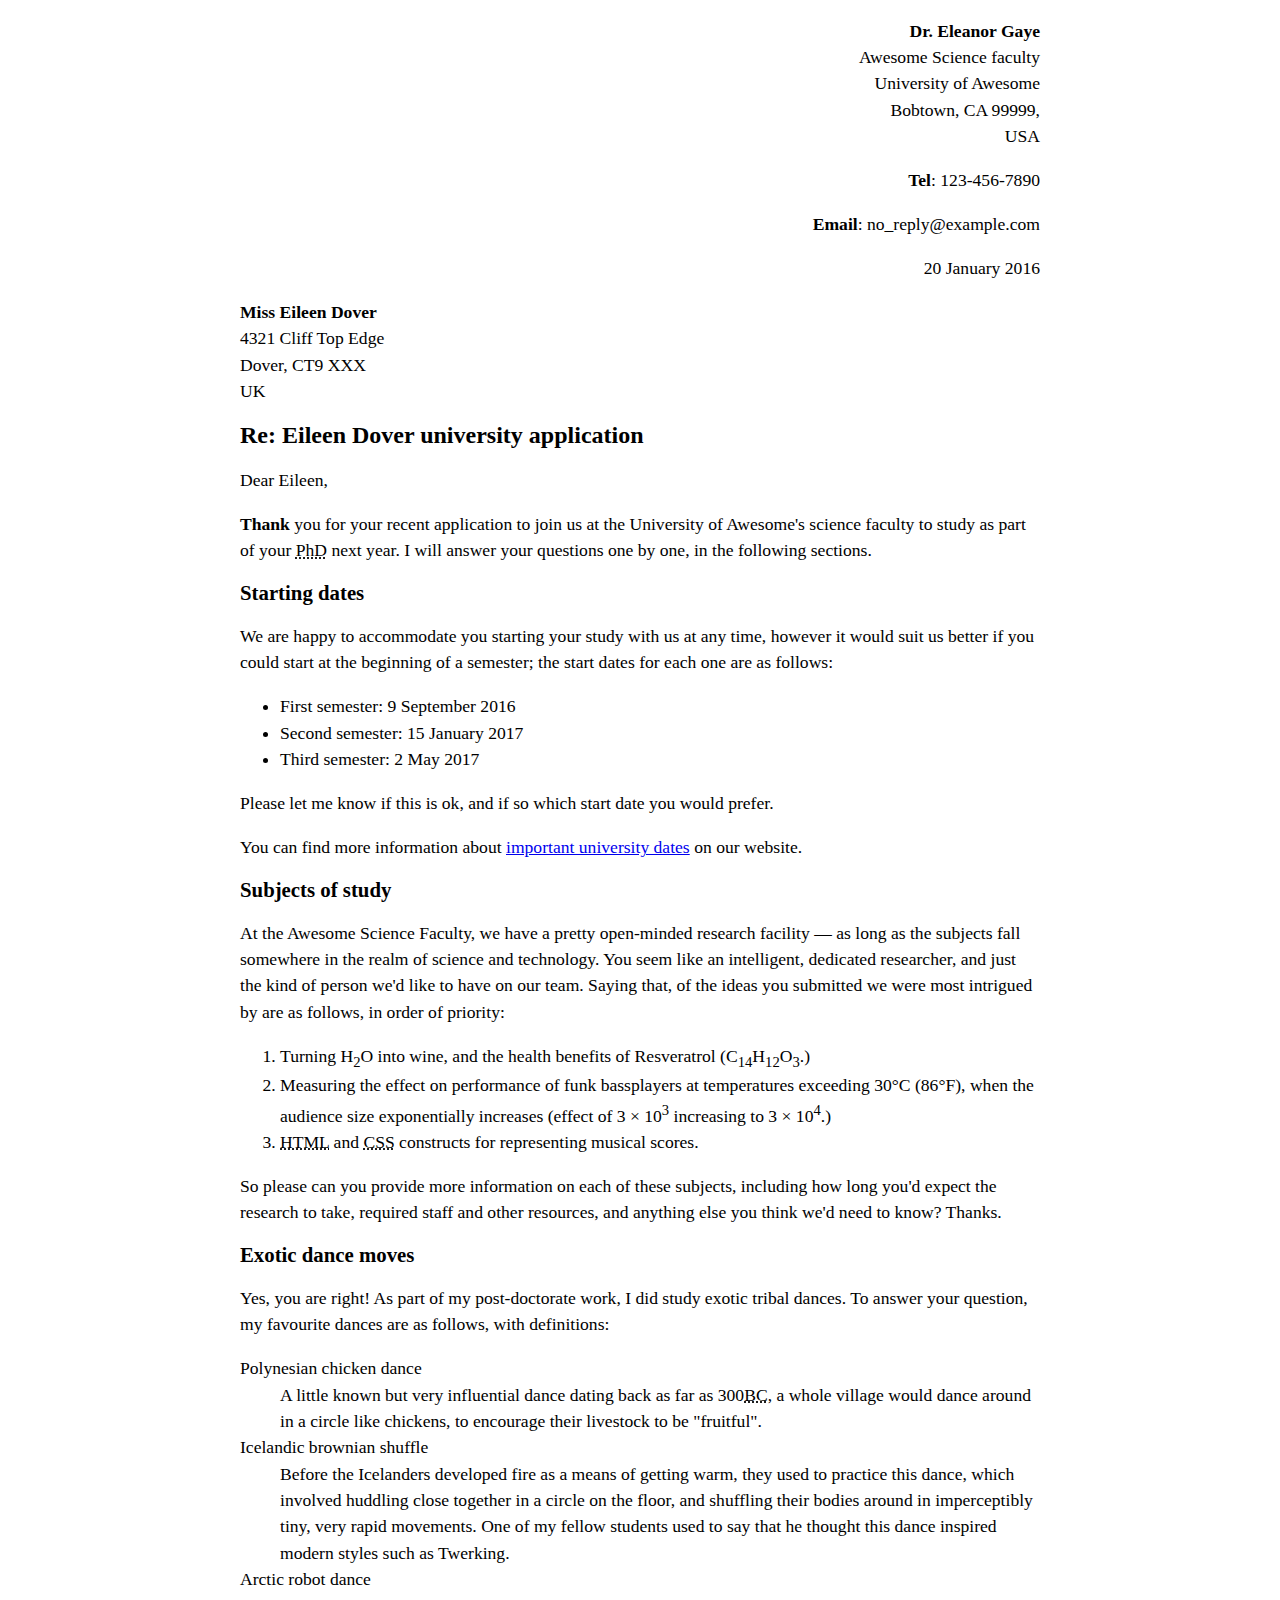
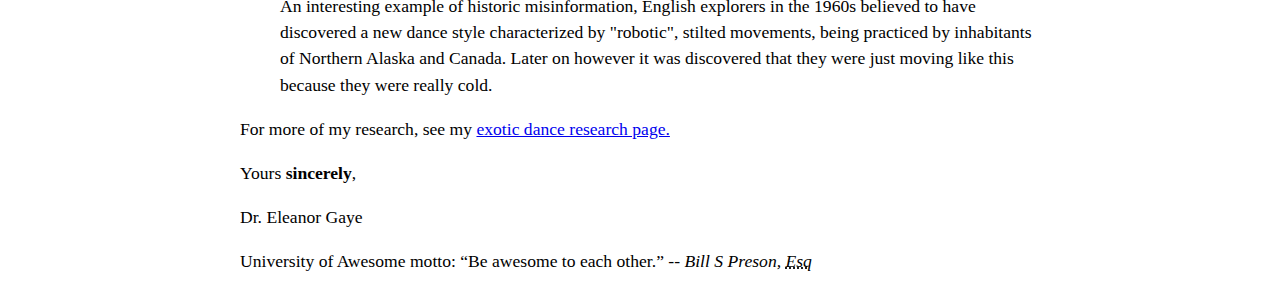
==== letter-markup/index.html @ ba02592e "Skills Check 2" ====
<!DOCTYPE html>
<html lang="en">
    <head>
        <meta charset="utf-8">
        <meta name="viewport" content="width=device-width, inital-scale=1.0">
        <meta name="author" content="Dylan Newhard">
        <title>Awesome science application correspondance</title>
        <style>
            html {
            font-size: 16px;
            }
            body {
            max-width: 800px;
            margin: 0 auto;
            }
            .sender-column {
            text-align: right;
            }
            h1 {
            font-size: 1.5rem;
            }
            h2 {
            font-size: 1.3rem;
            }
            p, ul, ol, dl, address {
            font-size: 1.1rem;
            }
            p, li, dd, dt, address {
            line-height: 1.5;
            }
            address {
            font-style: normal;
            margin: 1rem 0;
            }
            </style>
    </head>
    <body>
        <address class="sender-column">
            <p>
                <strong>Dr. Eleanor Gaye</strong><br>
                Awesome Science faculty<br>
                University of Awesome<br>
                Bobtown, CA 99999,<br>
                USA
            </p>
            <p><strong>Tel</strong>: 123-456-7890<br></p>
            <p><strong>Email</strong>: no_reply@example.com<br></p>
        </address>
            <p class="sender-column"><time datetime="2016-01-20">20 January 2016</time></p>
        
    
<address>
    <p>
        <strong>Miss Eileen Dover</strong><br>
        4321 Cliff Top Edge<br>
        Dover, CT9 XXX<br>
        UK
    </p>
</address>

<h1>Re: Eileen Dover university application</h1>

<p>Dear Eileen,</p>

<p><strong>Thank</strong> you for your recent application to join us at the University of Awesome's science faculty to study as part of your <abbr title="Philosophy Doctorate">PhD</abbr> next year. I will answer your questions one by one, in the following sections.</p>

<h2>Starting dates</h2>

<p>We are happy to accommodate you starting your study with us at any time, however it would suit us better if you could start at the beginning of a semester; the start dates for each one are as follows:</p>

<ul>
    <li>First semester: <time datetime="2016-09-09">9 September 2016</time></li>
    <li>Second semester: <time datetime="2017-01-15">15 January 2017</time></li>
    <li>Third semester: <time datetime="2017-05-02">2 May 2017</time></li>
</ul>

<p>Please let me know if this is ok, and if so which start date you would prefer.</p>

<p>You can find more information about <a href="http://example.com" title="University of Awesome | Important Dates 2016-17">important university dates</a> on our website.</p>


<h2>Subjects of study</h2>

<p>At the Awesome Science Faculty, we have a pretty open-minded research facility — as long as the subjects fall somewhere in the realm of science and technology. You seem like an intelligent, dedicated researcher, and just the kind of person we'd like to have on our team. Saying that, of the ideas you submitted we were most intrigued by are as follows, in order of priority:</p>

<ol>
    <li>Turning H<sub>2</sub>O into wine, and the health benefits of Resveratrol (C<sub>14</sub>H<sub>12</sub>O<sub>3</sub>.)</li>
    <li>Measuring the effect on performance of funk bassplayers at temperatures exceeding 30°C (86°F), when the audience size exponentially increases (effect of 3 × 10<sup>3</sup> increasing to 3 × 10<sup>4</sup>.)</li>
    <li><abbr title="HyperText Markup Language">HTML</abbr> and <abbr title="Cascading Style Sheets">CSS</abbr> constructs for representing musical scores.</li>
</ol>

<p>So please can you provide more information on each of these subjects, including how long you'd expect the research to take, required staff and other resources, and anything else you think we'd need to know? Thanks.</p>

<h2>Exotic dance moves</h2>

<p>Yes, you are right! As part of my post-doctorate work, I did study exotic tribal dances. To answer your question, my favourite dances are as follows, with definitions:</p>

<dl>
    <dt>Polynesian chicken dance</dt>
    <dd>A little known but very influential dance dating back as far as 300<abbr title="Before Christ">BC</abbr>, a whole village would dance around in a circle like chickens, to encourage their livestock to be "fruitful".</dd>
    <dt>Icelandic brownian shuffle</dt>
    <dd>Before the Icelanders developed fire as a means of getting warm, they used to practice this dance, which involved huddling close together in a circle on the floor, and shuffling their bodies around in imperceptibly tiny, very rapid movements. One of my fellow students used to say that he thought this dance inspired modern styles such as Twerking.</dd>
    <dt>Arctic robot dance</dt>
    <dd>An interesting example of historic misinformation, English explorers in the 1960s believed to have discovered a new dance style characterized by "robotic", stilted movements, being practiced by inhabitants of Northern Alaska and Canada. Later on however it was discovered that they were just moving like this because they were really cold.</dd>
</dl>

<p>For more of my research, see my <a href="http://example.com" title="Dr. Eleanor Gaye | Exotic Dance Research">exotic dance research page.</a></p>

<p>Yours <strong>sincerely</strong>,</p>
<p>Dr. Eleanor Gaye</p>

<p>University of Awesome motto: <q>Be awesome to each other.</q> -- <cite>Bill S Preson, <abbr title="Esquire">Esq</abbr></cite></p>
        </body>
    </html>
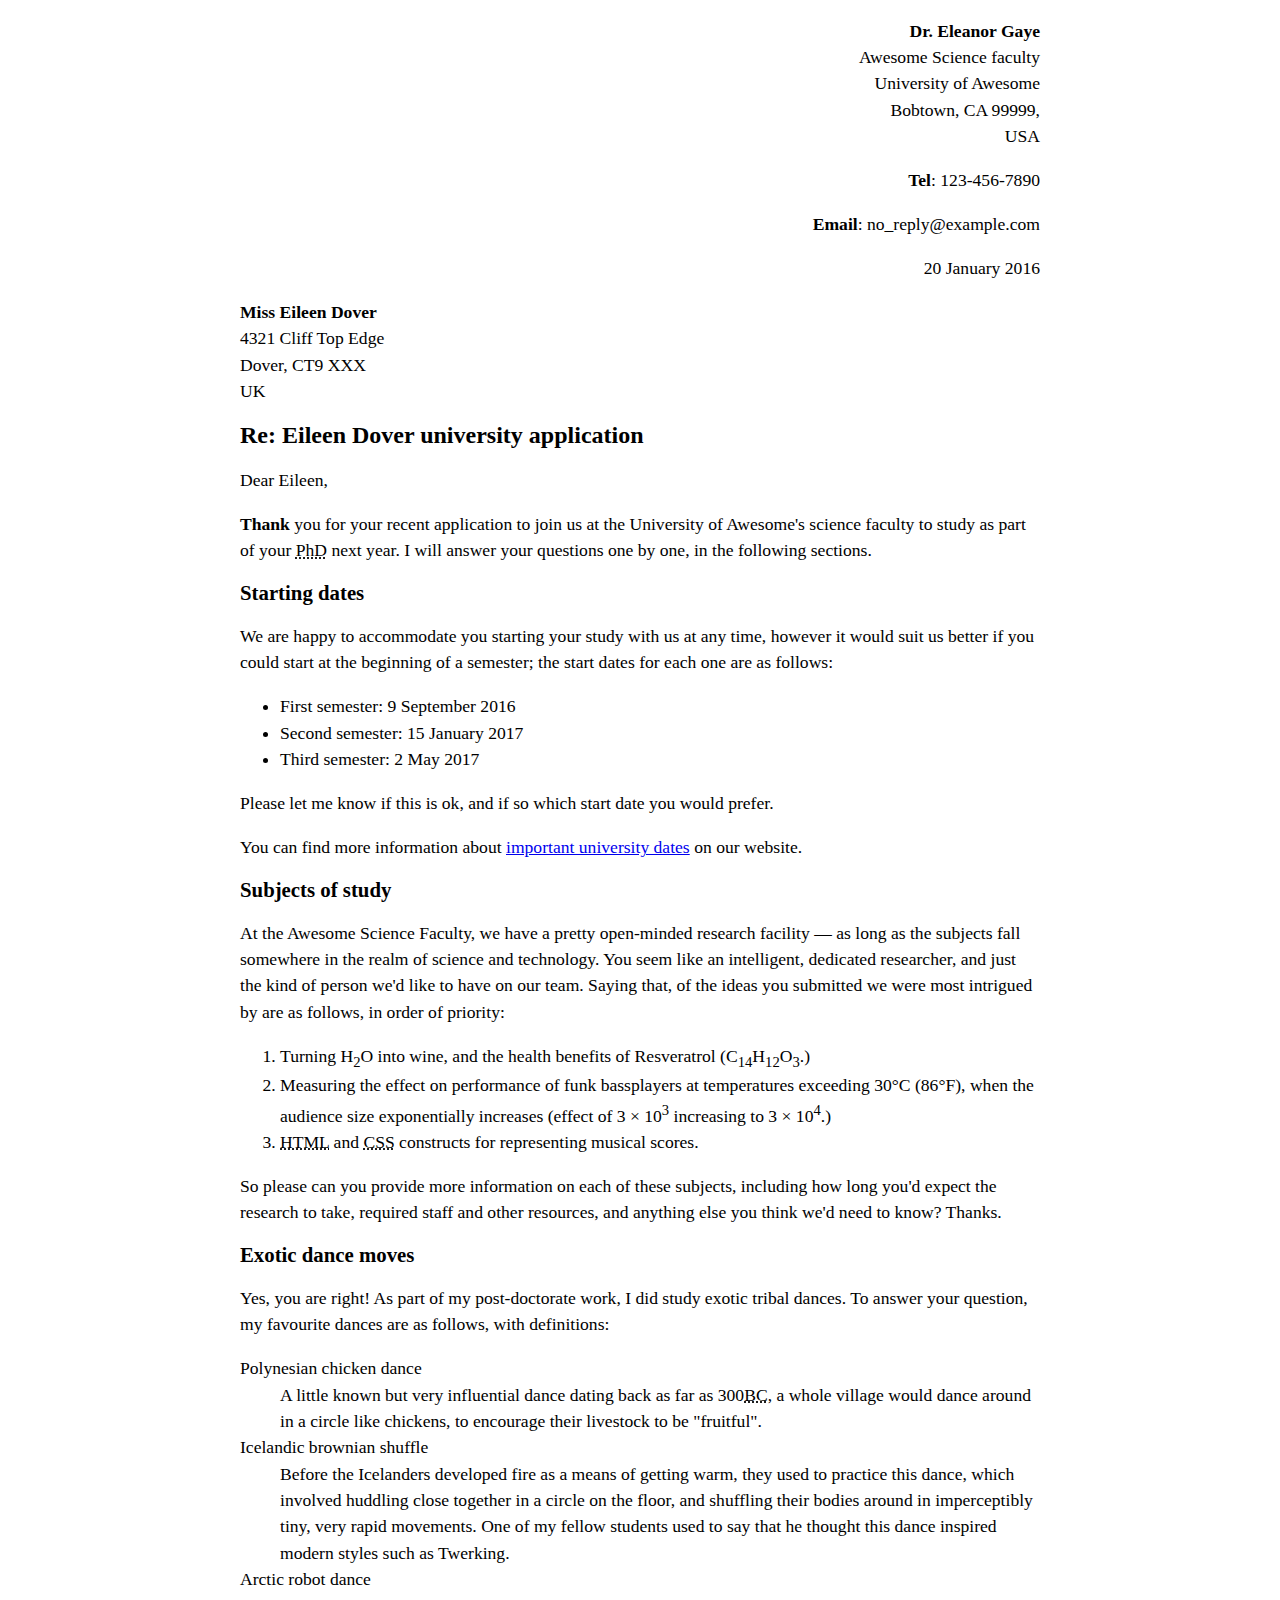
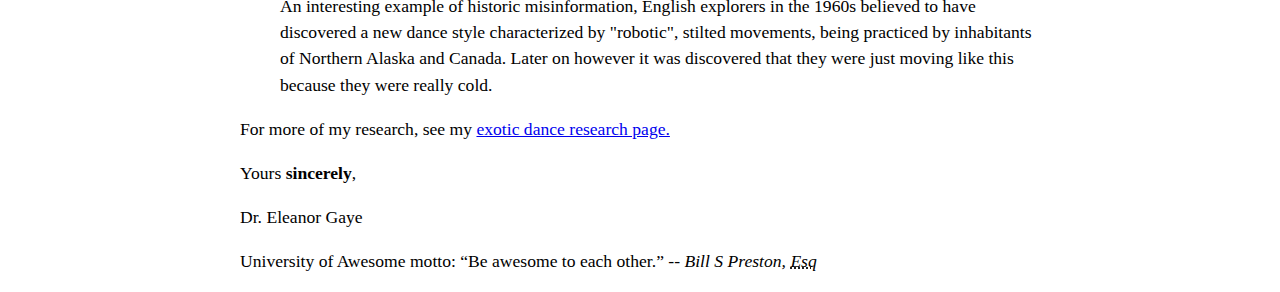
==== commit e0127c6c: "Update" ====
--- a/letter-markup/index.html
+++ b/letter-markup/index.html
@@ -109,6 +109,6 @@
 <p>Yours <strong>sincerely</strong>,</p>
 <p>Dr. Eleanor Gaye</p>
 
-<p>University of Awesome motto: <q>Be awesome to each other.</q> -- <cite>Bill S Preson, <abbr title="Esquire">Esq</abbr></cite></p>
+<p>University of Awesome motto: <q>Be awesome to each other.</q> -- <cite>Bill S Preston, <abbr title="Esquire">Esq</abbr></cite></p>
         </body>
     </html>